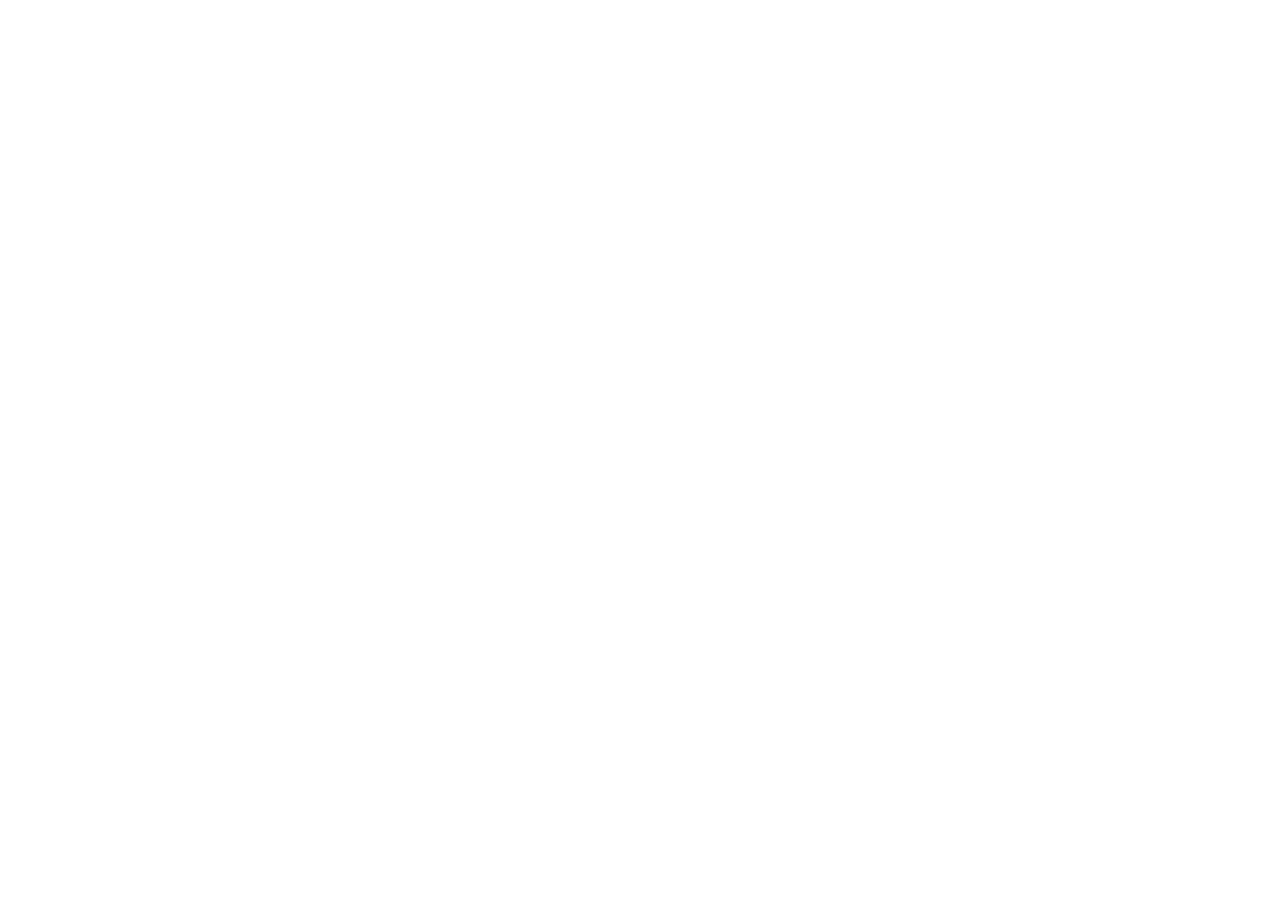
==== index.html @ 10852e16 "Agregando archivos iniciales" ====
<!DOCTYPE html>
<html lang="es">
<head>
    <meta charset="UTF-8">
    <meta name="viewport" content="width=device-width, initial-scale=1.0">
    <meta http-equiv="X-UA-Compatible" content="ie=edge">
    <title>Viajes Espaciales</title>
</head>
<body>
    
</body>
</html>
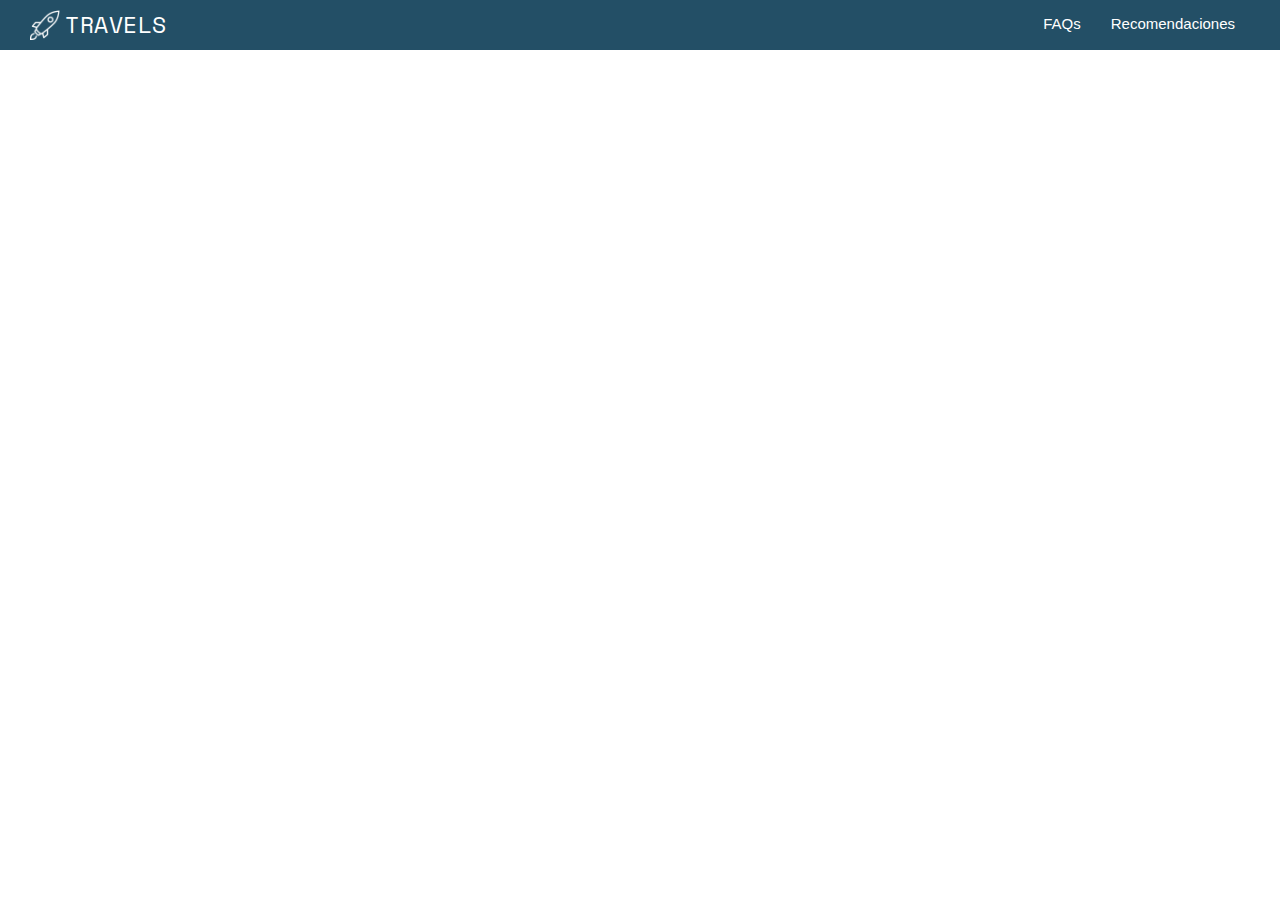
==== commit c905d888: "Agregando normalize y terminado navbar" ====
--- a/index.html
+++ b/index.html
@@ -4,9 +4,35 @@
     <meta charset="UTF-8">
     <meta name="viewport" content="width=device-width, initial-scale=1.0">
     <meta http-equiv="X-UA-Compatible" content="ie=edge">
-    <title>Viajes Espaciales</title>
+    <link href="https://fonts.googleapis.com/css?family=Space+Mono:400,700&display=swap" rel="stylesheet">
+    <title>TRAVELS | Viajes Espaciales</title>
+    <link rel="stylesheet" href="css/normalize.css">
+    <link rel="stylesheet" href="css/estilos.css">
 </head>
 <body>
-    
+    <nav>
+        <div class="nav_logo">
+            <img src="images/rocket.png" height="100px" alt="">
+            <span class="logo_text">TRAVELS</span>
+        </div>
+        <div class="nav_options">
+            <ul>
+                <li>FAQs</li>
+                <li>Recomendaciones</li>
+            </ul>
+        </div>
+    </nav>
+    <section class="hero">
+
+    </section>
+    <section class="benefits">
+
+    </section>
+    <section class="mentions">
+
+    </section>
+    <footer>
+        
+    </footer>
 </body>
 </html>--- a/css/estilos.css
+++ b/css/estilos.css
@@ -0,0 +1,64 @@
+/* 
+blue-color: rgb(35, 79, 102)
+font-family: Space Mono', monospace;
+
+*/
+
+:root{
+    --blue-color:rgb(35, 79, 102);
+    --font-Mont:'Space Mono', monospace;
+}
+
+body{
+    font-family: Arial, Helvetica, sans-serif;
+}
+
+nav{
+    background-color: var(--blue-color);
+    color: white;
+    display: flex;
+    justify-content: space-between;
+    align-items: center;
+    height: 50px;
+    font-size: 15px;
+    padding: 0 2em;
+}
+
+.nav_logo{
+    height: 60%;
+    display: flex;
+    align-items: center;
+    font-family: var(--font-Mont);
+    font-size: 1.5em;
+    font-weight: 400;
+    letter-spacing: .5px;
+}
+
+.logo_text{
+    margin-left: 5px;
+}
+
+.nav_logo img{
+    height: 100%;
+}
+
+.nav_options{
+    display: flex;
+    height: 100%;
+}
+
+.nav_options ul{
+    display: inherit;
+    list-style: none;
+    height: 100%;
+}
+
+.nav_options li{
+    margin: 0 15px;
+}
+
+.nav_options li:hover{
+    font-weight: 900;
+    cursor: pointer;
+    height: 100%;
+}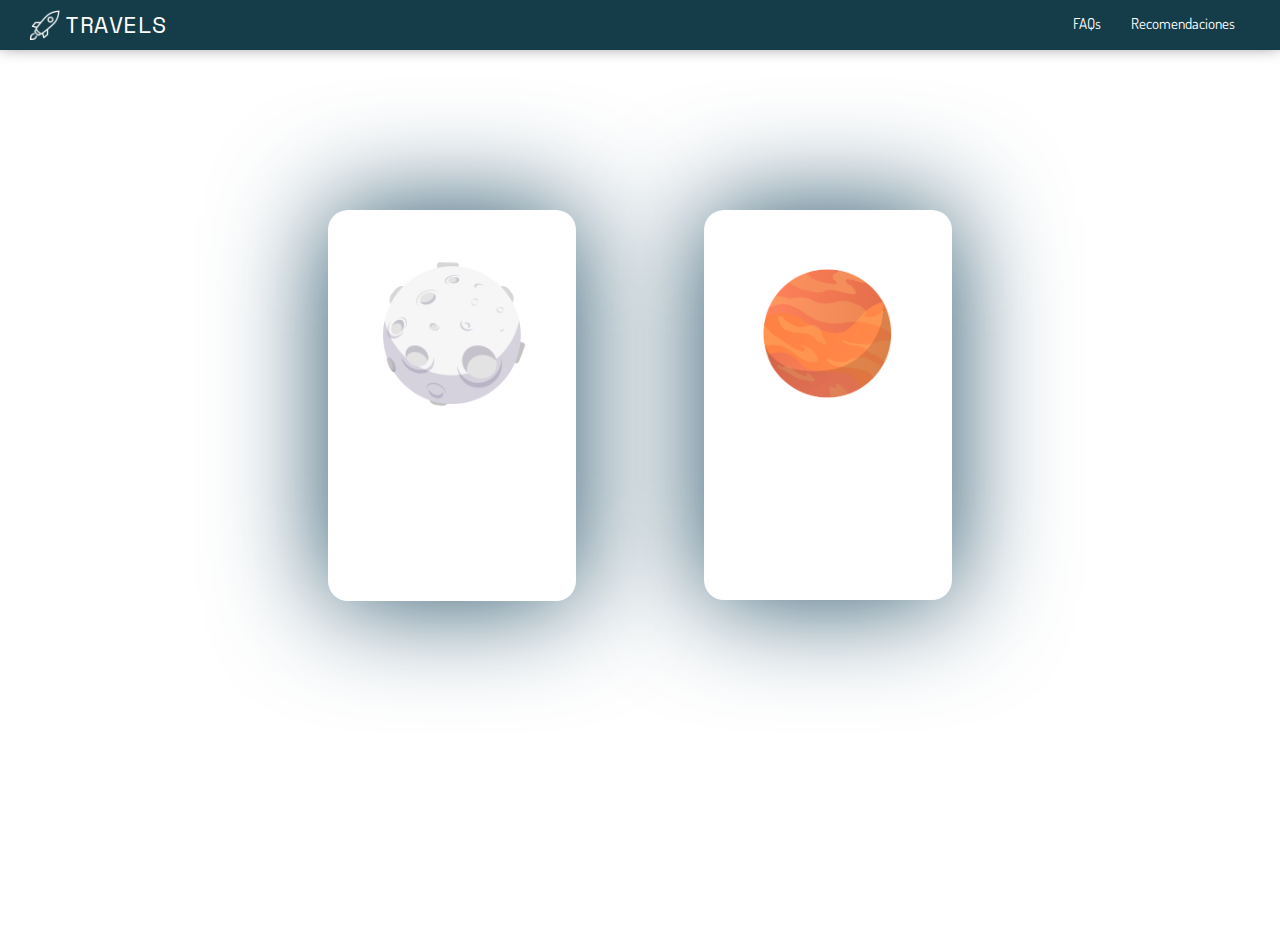
==== commit 8ace6f40: "Hero terminado" ====
--- a/index.html
+++ b/index.html
@@ -5,6 +5,7 @@
     <meta name="viewport" content="width=device-width, initial-scale=1.0">
     <meta http-equiv="X-UA-Compatible" content="ie=edge">
     <link href="https://fonts.googleapis.com/css?family=Space+Mono:400,700&display=swap" rel="stylesheet">
+    <link href="https://fonts.googleapis.com/css?family=Dosis:400,500,600&display=swap" rel="stylesheet">
     <title>TRAVELS | Viajes Espaciales</title>
     <link rel="stylesheet" href="css/normalize.css">
     <link rel="stylesheet" href="css/estilos.css">
@@ -23,7 +24,18 @@
         </div>
     </nav>
     <section class="hero">
-
+        <div class="container_hero">
+            <div class="travels_hero">
+                <img src="images/moon.png" alt="">
+                <h1>Viaje a la Luna</h1>
+                <p>El viaje lunatico es uno de los mas hermosos. Ve y admira la belleza de este satelite natural</p>
+            </div>
+            <div class="travels_hero">
+                <img src="images/planet.png" alt="">
+                <h1>Viaje a Marte</h1>
+                <p>El cuarto planeta del sistema solar es asombroso. Se dice que se alli viven marcianos verdes</p>
+            </div>
+        </div>
     </section>
     <section class="benefits">
 
--- a/css/estilos.css
+++ b/css/estilos.css
@@ -1,20 +1,24 @@
 /* 
-blue-color: rgb(35, 79, 102)
-font-family: Space Mono', monospace;
+Blumine-color: rgb(35, 79, 102)
+Blue Dianne-color:rgb(21, 61, 73);
+Font-family: Space Mono', monospace;
+Font-family: font-family: 'Dosis', sans-serif;
 
 */
 
 :root{
-    --blue-color:rgb(35, 79, 102);
+    --blumine-color:rgb(21, 61, 73);
+    --blueD-color:rgb(35, 79, 102);
     --font-Mont:'Space Mono', monospace;
+    --font-Dosis: 'Dosis', sans-serif;
 }
 
 body{
-    font-family: Arial, Helvetica, sans-serif;
+    font-family: var(--font-Dosis)
 }
 
 nav{
-    background-color: var(--blue-color);
+    background-color: var(--blumine-color);
     color: white;
     display: flex;
     justify-content: space-between;
@@ -22,6 +26,9 @@
     height: 50px;
     font-size: 15px;
     padding: 0 2em;
+    position: relative;
+    z-index: 2;  
+    box-shadow: 0 -10px 20px 1px black;
 }
 
 .nav_logo{
@@ -61,4 +68,52 @@
     font-weight: 900;
     cursor: pointer;
     height: 100%;
+}
+
+
+/* ---------------------------- HERO ------------------------------- */
+
+.hero{
+    height: 100vh;
+    position: relative;
+    /* background-color: var(--blueD-color); */
+    background-image: url(https://i.redd.it/s9aq5rg1yhcy.png);
+    background-size: 120%;
+    background-position: top center;
+    z-index: 1;
+}
+
+.container_hero{
+    height: 500px;
+    display: flex;
+    justify-content: center;
+}
+
+.travels_hero{
+    border-radius: 20px;
+    display: flex;
+    flex-direction: column;
+    align-items: center;
+    margin: auto 4em;
+    margin-top: 10em;
+    padding: 1.5em;
+    color: white;
+    background-color: rgba(255, 255, 255, .1);
+    max-width: 200px;
+    transition: .3s;
+    box-shadow: 0 0 7em 0 rgb(35, 79, 102);
+}
+
+.travels_hero:hover{
+    transform: scale(1.2);
+    cursor: pointer;
+}
+
+.travels_hero img{
+    max-width: 200px;
+}
+
+.travels_hero h1{
+    font-size: 1.4em;
+    align-self: flex-start;
 }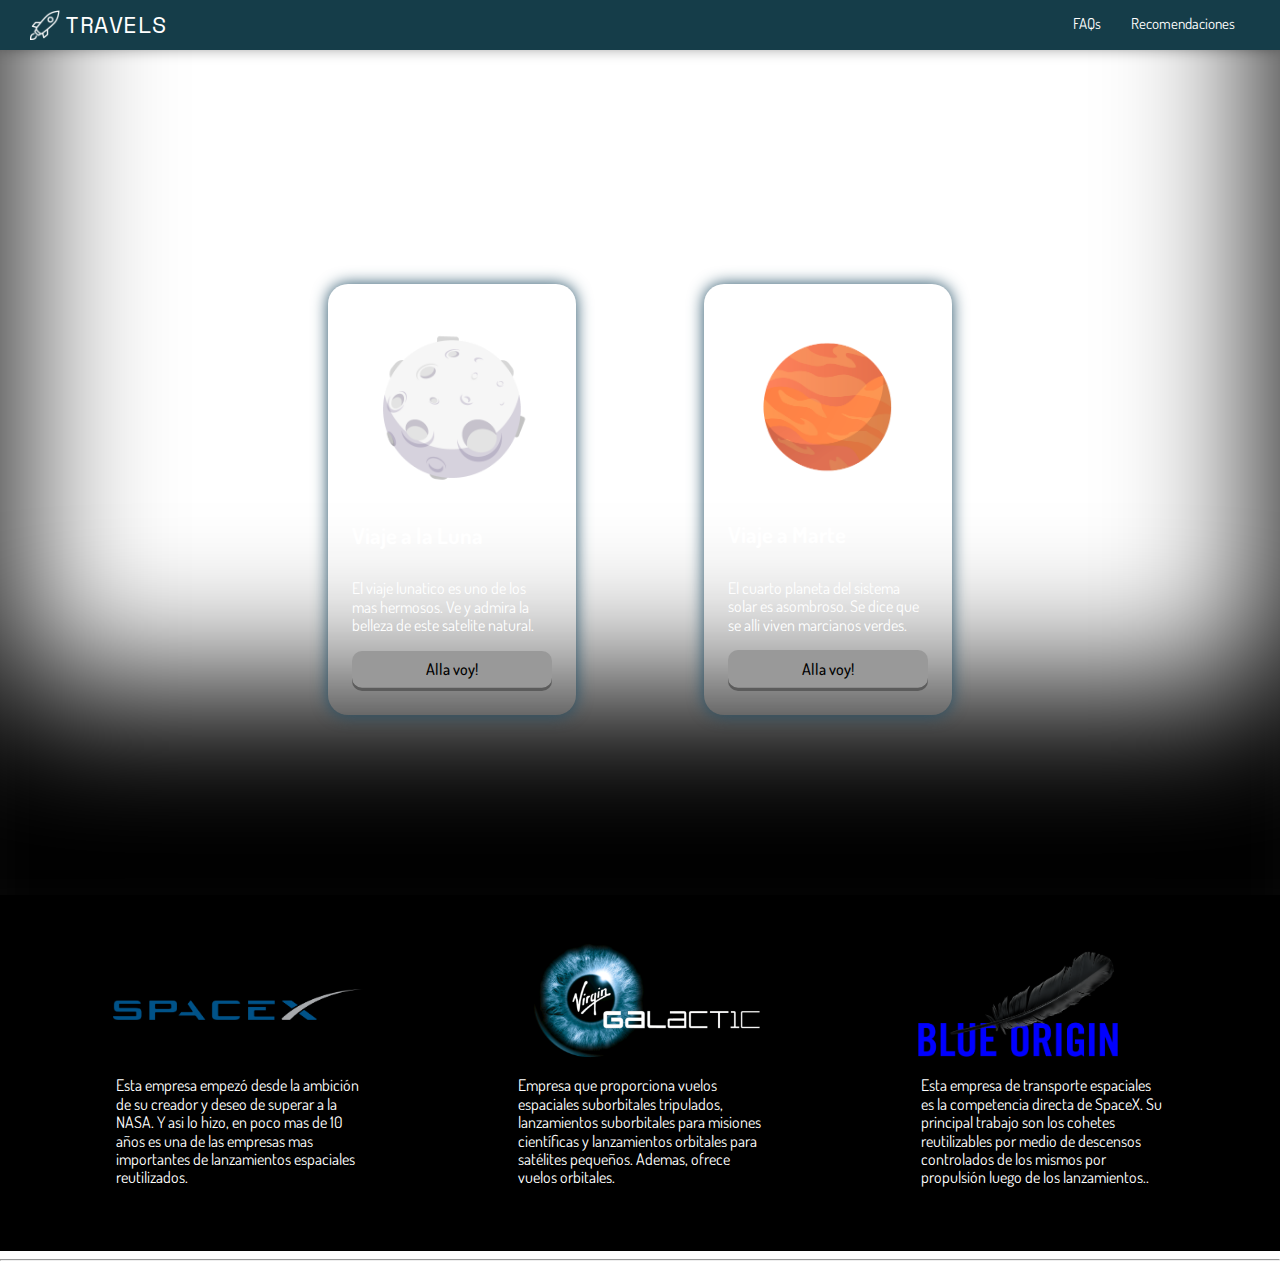
==== commit 3a0819b6: "Seccion de empresas terminada" ====
--- a/index.html
+++ b/index.html
@@ -24,24 +24,52 @@
         </div>
     </nav>
     <section class="hero">
+        <div class="hero_title">
+            <h1>
+                Los viajes en la tierra ya pasaron de moda. Ahora puedes viajar por el espacio.
+            </h1>
+        </div>
         <div class="container_hero">
             <div class="travels_hero">
                 <img src="images/moon.png" alt="">
                 <h1>Viaje a la Luna</h1>
-                <p>El viaje lunatico es uno de los mas hermosos. Ve y admira la belleza de este satelite natural</p>
+                <p>El viaje lunatico es uno de los mas hermosos. Ve y admira la belleza de este satelite natural.</p>
+                <button class="travels_button">Alla voy!</button>
             </div>
             <div class="travels_hero">
                 <img src="images/planet.png" alt="">
                 <h1>Viaje a Marte</h1>
-                <p>El cuarto planeta del sistema solar es asombroso. Se dice que se alli viven marcianos verdes</p>
+                <p>El cuarto planeta del sistema solar es asombroso. Se dice que se alli viven marcianos verdes.</p>
+                <button class="travels_button">Alla voy!</button>
             </div>
         </div>
     </section>
-    <section class="benefits">
-
+    <section class="companies">
+        <div class="company">
+            <div class="company_image">
+            	<img src="/images/SpaceX.png" alt="">
+            </div>
+            <p>Esta empresa empezó desde la ambición de su creador y deseo de superar a la NASA.
+                Y asi lo hizo, en poco mas de 10 años es una de las empresas mas importantes de lanzamientos espaciales reutilizados.</p>
+        </div>
+        <div class="company">
+            <div class="company_image">
+                <img src="/images/virginGalactic.png" alt="">
+            </div>
+            <p>Empresa que proporciona vuelos espaciales suborbitales tripulados, lanzamientos suborbitales para misiones científicas y lanzamientos 
+                orbitales para satélites pequeños. Ademas, ofrece vuelos orbitales.</p>
+        </div>
+        <div class="company">
+            <div class="company_image">
+                <img src="/images/blueorigin.png" alt="">
+            </div>
+            <p>Esta empresa de transporte espaciales es la competencia directa de SpaceX. Su principal trabajo son los cohetes reutilizables
+                por medio de descensos controlados de los mismos por propulsión luego de los lanzamientos..</p>
+        </div>
     </section>
+    <hr>
     <section class="mentions">
-
+        
     </section>
     <footer>
         
--- a/css/estilos.css
+++ b/css/estilos.css
@@ -74,17 +74,34 @@
 /* ---------------------------- HERO ------------------------------- */
 
 .hero{
-    height: 100vh;
+    height: auto;
     position: relative;
     /* background-color: var(--blueD-color); */
     background-image: url(https://i.redd.it/s9aq5rg1yhcy.png);
-    background-size: 120%;
+    background-size: auto 100%;
     background-position: top center;
     z-index: 1;
+    color: white;
+    display: flex;
+    align-items: center;
+    flex-direction: column;
+    box-shadow: inset 0 -200px 152px 10px black;
+}
+
+.hero_title{
+    padding-top: 5em;
+    width: 50%;
+}
+
+.hero_title h1{
+    margin: 0;
+    text-align: center;
+    font-weight: 400;
 }
 
 .container_hero{
-    height: 500px;
+    height: auto;
+    margin-bottom: 20vh;
     display: flex;
     justify-content: center;
 }
@@ -95,13 +112,13 @@
     flex-direction: column;
     align-items: center;
     margin: auto 4em;
-    margin-top: 10em;
+    margin-top: 5em;
     padding: 1.5em;
     color: white;
     background-color: rgba(255, 255, 255, .1);
     max-width: 200px;
     transition: .3s;
-    box-shadow: 0 0 7em 0 rgb(35, 79, 102);
+    box-shadow: 0 0 1em 0 rgb(35, 79, 102);
 }
 
 .travels_hero:hover{
@@ -116,4 +133,56 @@
 .travels_hero h1{
     font-size: 1.4em;
     align-self: flex-start;
-}+}
+
+.travels_button{
+    width: 100%;
+    border: none;
+    border-radius: 10px;
+    padding: .6em .8em .8em;
+    font-weight: 500;
+    background-color: #999;
+    cursor: pointer;
+    box-shadow: inset 0 -.2em rgba(0,0,0,.4);
+    outline: 0;
+}
+
+.travels_button:hover{
+    background-color: rgb(58, 98, 119);
+}
+
+/* ----------------------------BENEFITS------------------------ */
+
+.companies{
+    background: black;
+    display: flex;
+    justify-content: space-evenly;
+    flex-wrap: wrap;
+}
+
+.company{
+    width: 250px;
+    color: white;
+    margin: 40px;
+    font-size: 1em;
+}
+
+.company_image{
+    height: 50%;
+    display: flex;
+    align-items: center;
+}
+
+.company:nth-child(3) img{
+    width: 200px;
+}
+
+.company_image img{
+    width: 100%;
+}
+
+.company p{
+    margin: .2em;
+}
+
+/* ----------------------------MENTIONS------------------------ */
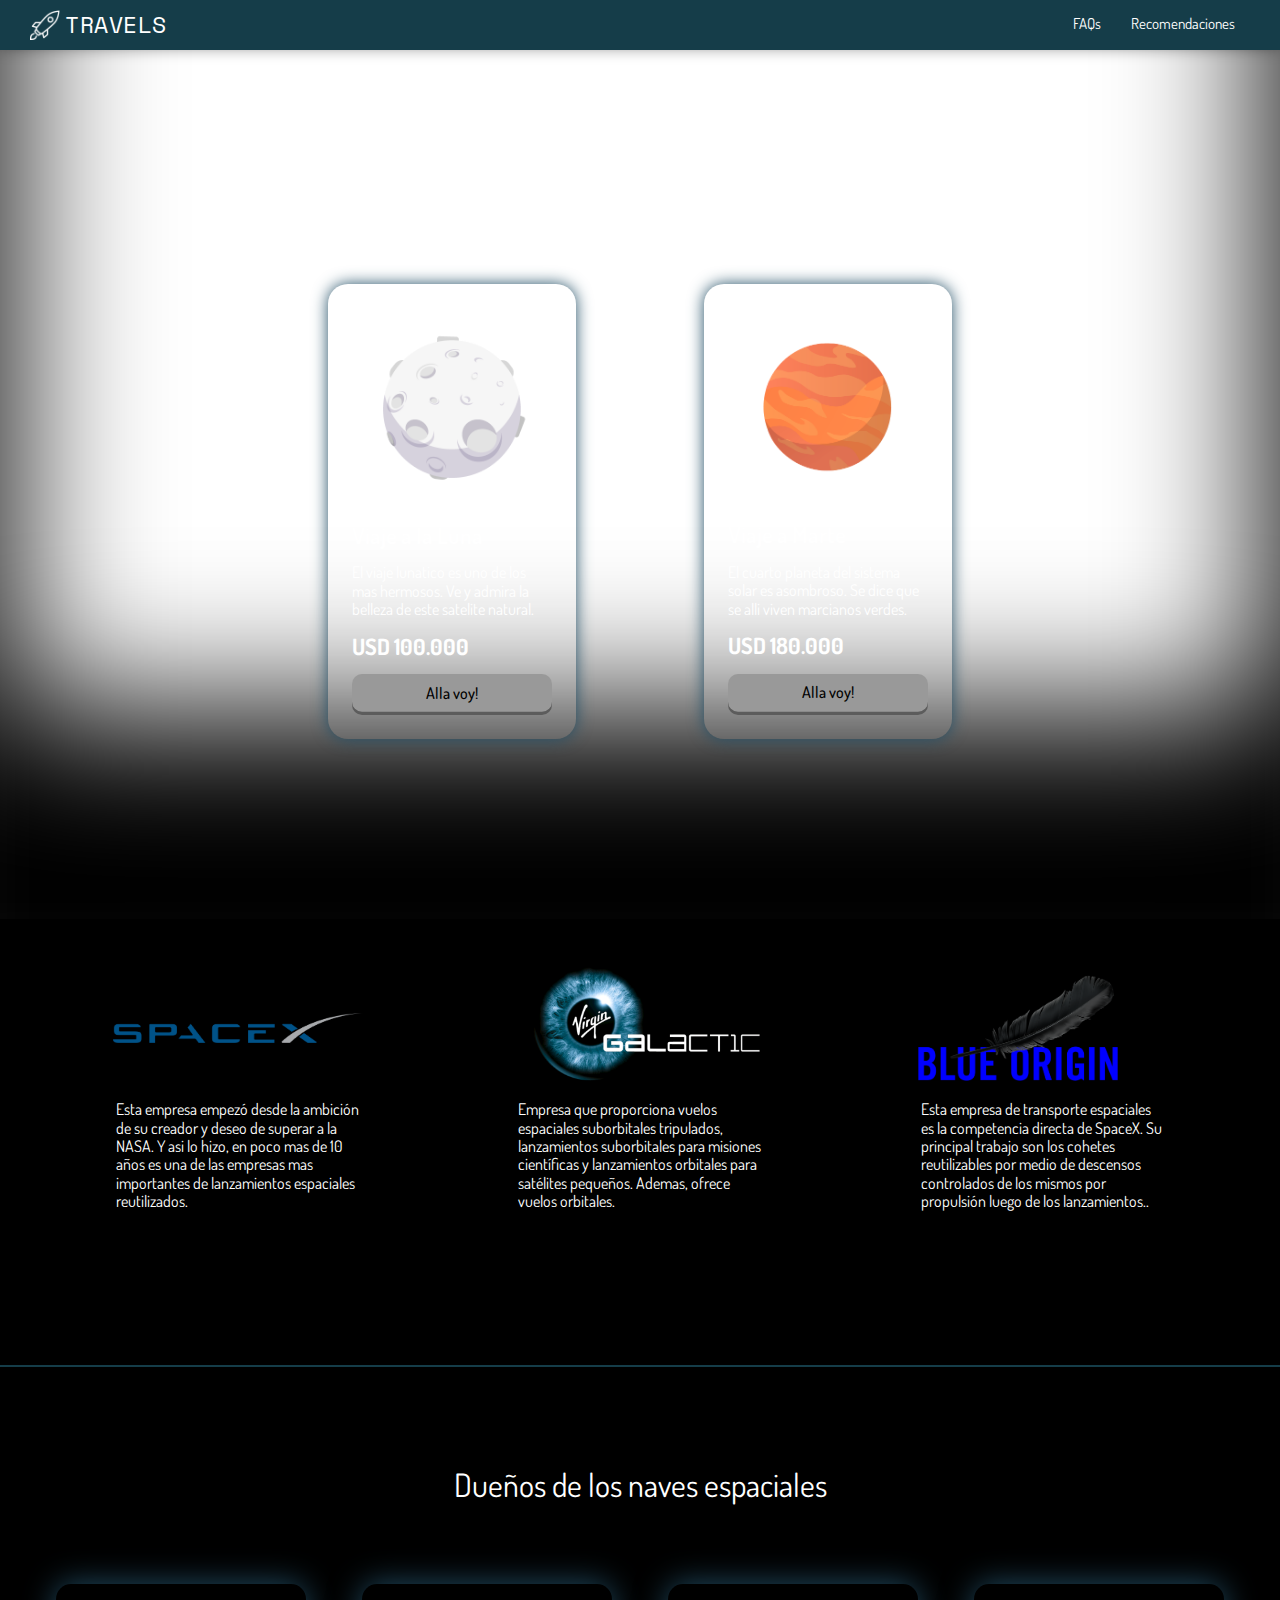
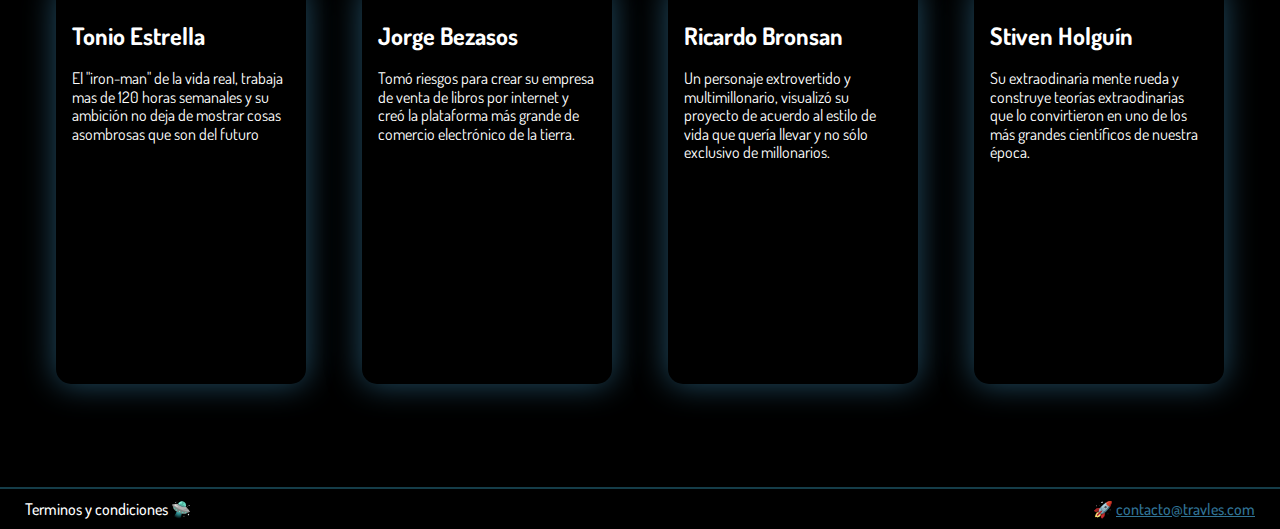
==== commit 867aca1a: "Agregando precios a viajes" ====
--- a/index.html
+++ b/index.html
@@ -34,12 +34,14 @@
                 <img src="images/moon.png" alt="">
                 <h1>Viaje a la Luna</h1>
                 <p>El viaje lunatico es uno de los mas hermosos. Ve y admira la belleza de este satelite natural.</p>
+                <h1>USD 100.000</h1>
                 <button class="travels_button">Alla voy!</button>
             </div>
             <div class="travels_hero">
                 <img src="images/planet.png" alt="">
                 <h1>Viaje a Marte</h1>
                 <p>El cuarto planeta del sistema solar es asombroso. Se dice que se alli viven marcianos verdes.</p>
+                <h1>USD 180.000</h1>
                 <button class="travels_button">Alla voy!</button>
             </div>
         </div>
@@ -68,11 +70,43 @@
         </div>
     </section>
     <hr>
-    <section class="mentions">
-        
+    <section class="owners">
+        <h1 class="owners_title">Dueños de los naves espaciales</h1>
+        <div class="container_owners">
+            <div class="owner">
+                <img src="images/elon.png" alt="">
+                <div class="owner_text">
+                    <h2>Tonio Estrella</h2>
+                    <p>El "iron-man" de la vida real, trabaja mas de 120 horas semanales y su ambición no deja de mostrar cosas asombrosas que son del futuro</p>
+                </div>
+            </div>
+            <div class="owner">
+                <img src="images/bezos.png" alt="">
+                <div class="owner_text">
+                    <h2>Jorge Bezasos</h2>
+                    <p>Tomó riesgos para crear su empresa de venta de libros por internet y creó la plataforma más grande de comercio electrónico de la tierra.</p>
+                </div>
+            </div>
+            <div class="owner">
+                <img src="images/branson.png" alt="">
+                <div class="owner_text">
+                    <h2>Ricardo Bronsan</h2>
+                    <p>Un personaje extrovertido y multimillonario, visualizó su proyecto de acuerdo al estilo de vida que quería llevar y no sólo exclusivo de millonarios.</p>
+                </div>
+            </div>
+            <div class="owner">
+                <img src="images/sh.png" alt="">
+                <div class="owner_text">
+                    <h2>Stiven Holguín</h2>
+                    <p>Su extraodinaria mente rueda y construye teorías extraodinarias que lo convirtieron en uno de los más grandes científicos de nuestra época.</p>
+                </div>
+            </div>
+        </div>
     </section>
+    <hr>
     <footer>
-        
+        <p>Terminos y condiciones ️️️🛸️️️</p>
+        <p>🚀 <a href="mailto:contacto@travles.com"> contacto@travles.com</a></p>
     </footer>
 </body>
 </html>--- a/css/estilos.css
+++ b/css/estilos.css
@@ -15,6 +15,11 @@
 
 body{
     font-family: var(--font-Dosis)
+}
+
+hr{
+    border: 1px solid var(--blumine-color);
+    margin: 0;
 }
 
 nav{
@@ -118,7 +123,7 @@
     background-color: rgba(255, 255, 255, .1);
     max-width: 200px;
     transition: .3s;
-    box-shadow: 0 0 1em 0 rgb(35, 79, 102);
+    box-shadow: 0 0 1em 0 var(--blueD-color);
 }
 
 .travels_hero:hover{
@@ -133,6 +138,10 @@
 .travels_hero h1{
     font-size: 1.4em;
     align-self: flex-start;
+}
+
+.travels_hero p{
+    margin: 0;
 }
 
 .travels_button{
@@ -158,6 +167,7 @@
     display: flex;
     justify-content: space-evenly;
     flex-wrap: wrap;
+    padding-bottom: 10vh;
 }
 
 .company{
@@ -186,3 +196,65 @@
 }
 
 /* ----------------------------MENTIONS------------------------ */
+
+.owners{
+    height: 700px;
+    background-color: black;
+    color: white;
+    padding-top: 20px;
+}
+
+.owners_title{
+    text-align: center;
+    margin: 0;
+    padding: 2.5em;
+    font-weight: 400;
+}
+
+.container_owners{
+    display: flex;
+    justify-content: space-evenly;
+    align-items: center;
+}
+
+.owner{
+    max-width: 250px;
+    height: 400px;
+    border-radius: 15px;
+    overflow: hidden;
+    box-shadow: 0 0 2em 0 var(--blueD-color);
+}
+
+.owner img{
+    width: 100%;
+}
+
+.owner_text{
+    padding: 0 1em;
+}
+
+
+footer{
+    display: flex;
+    justify-content: space-between;
+    align-items: center;
+    font-size: 1em;
+    background-color: black;
+    color: white;
+    padding: 0 25px;
+    font-weight: 500;
+    height: 40px;
+}
+
+footer p{
+    margin: 0;
+}
+
+footer p:hover{
+    cursor: pointer;
+}
+
+footer a{
+    display: inline-block;
+    color: rgb(49, 116, 151);
+}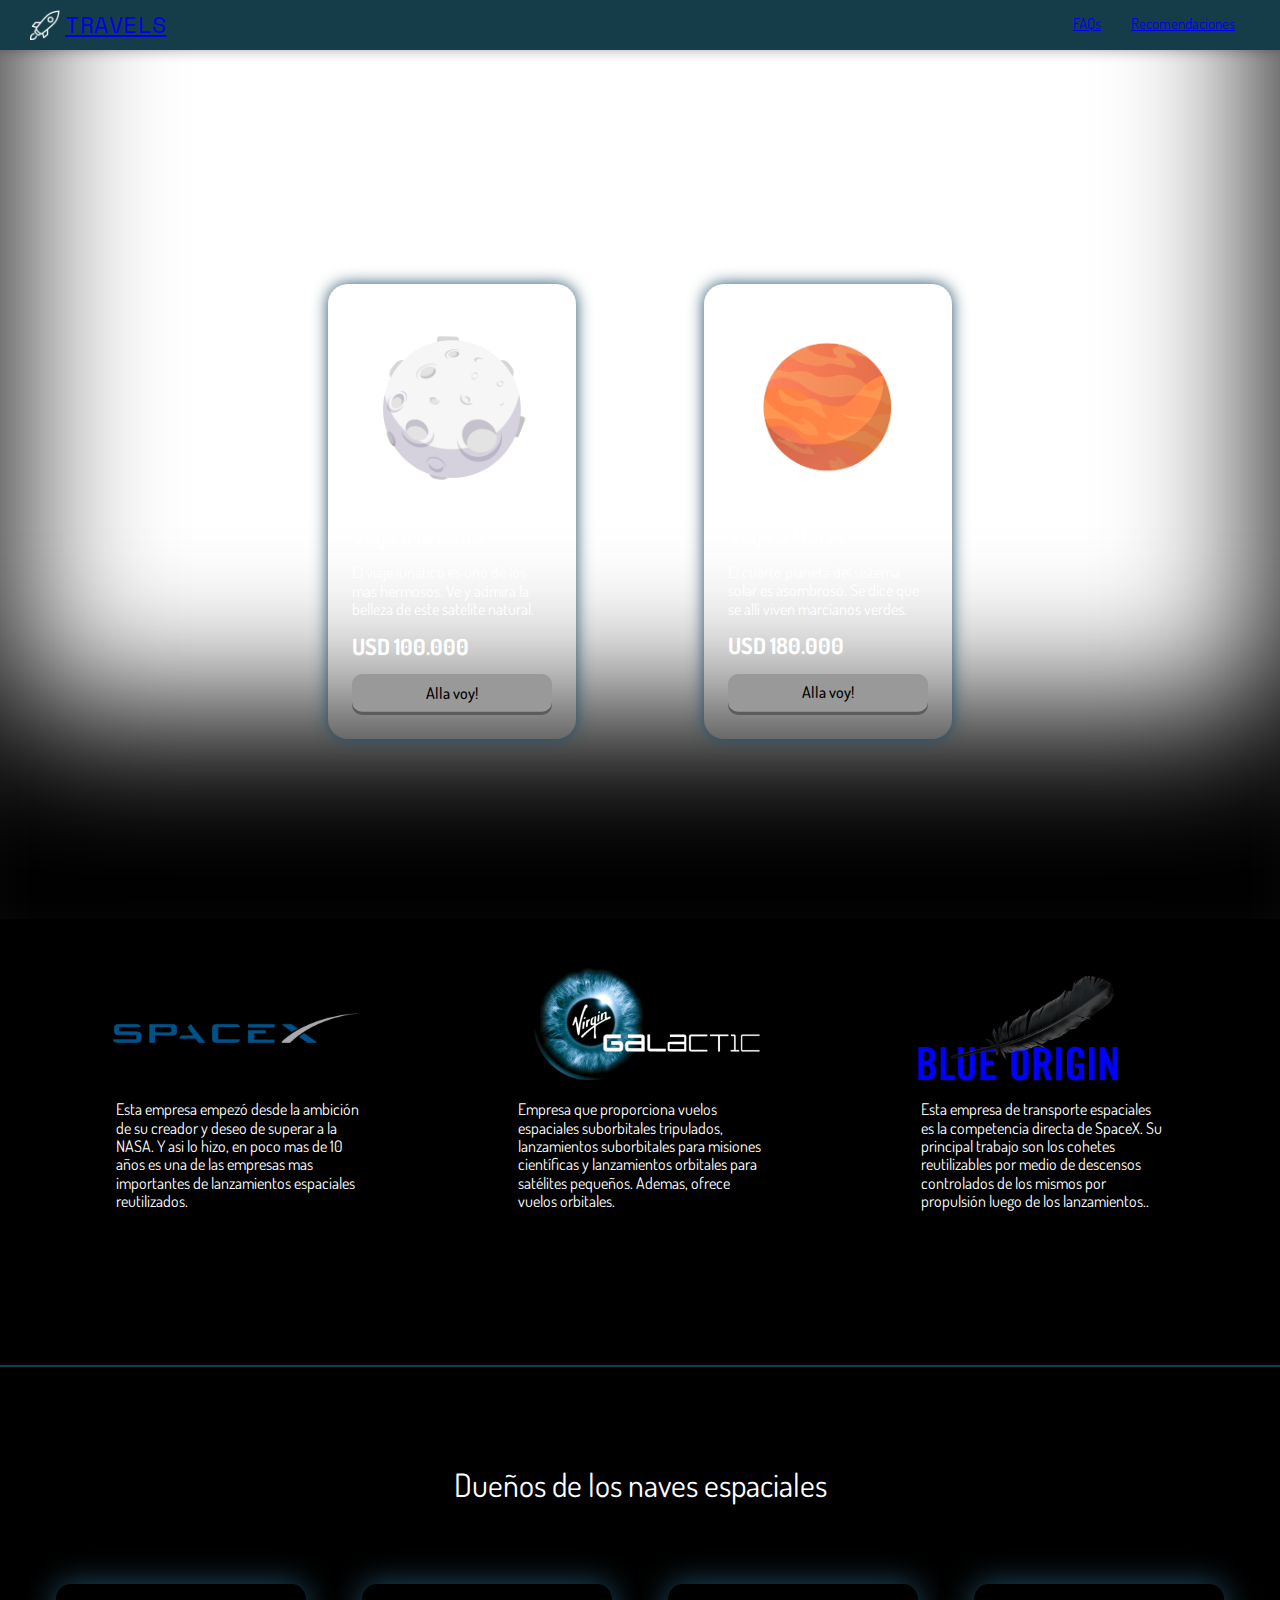
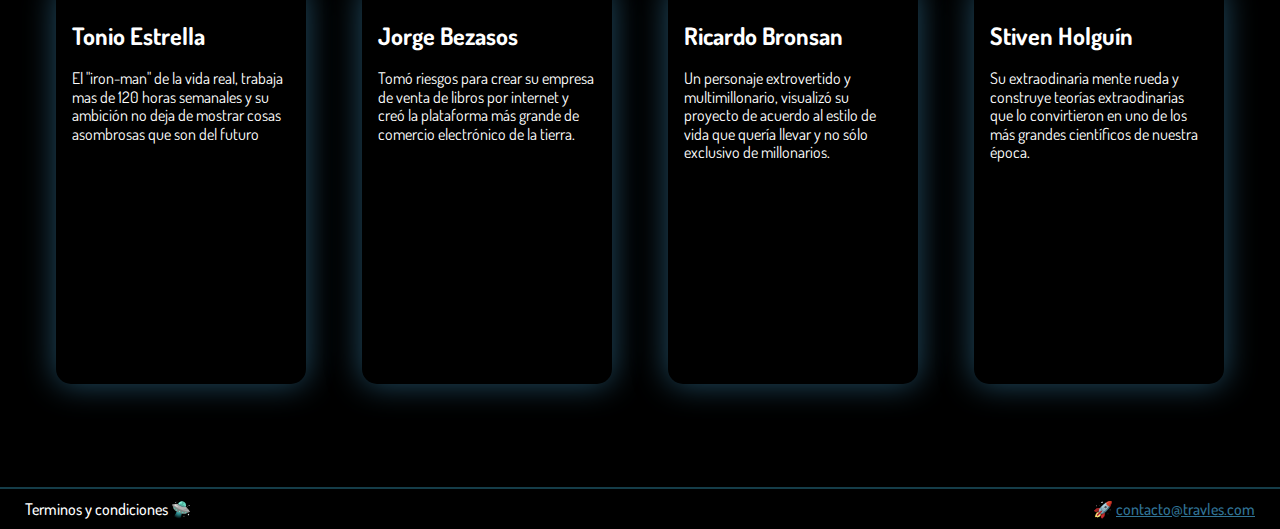
==== commit cccbef1c: "Arreglando src images" ====
--- a/index.html
+++ b/index.html
@@ -14,12 +14,12 @@
     <nav>
         <div class="nav_logo">
             <img src="images/rocket.png" height="100px" alt="">
-            <span class="logo_text">TRAVELS</span>
+            <a href="index.html" class="logo_text">TRAVELS</a>            
         </div>
         <div class="nav_options">
             <ul>
-                <li>FAQs</li>
-                <li>Recomendaciones</li>
+                <li><a href="faqs.html">FAQs</a></li>
+                <li><a href="recommendations.html">Recomendaciones</a></li>
             </ul>
         </div>
     </nav>
@@ -31,14 +31,14 @@
         </div>
         <div class="container_hero">
             <div class="travels_hero">
-                <img src="images/moon.png" alt="">
+                <img src="./images/moon.png" alt="">
                 <h1>Viaje a la Luna</h1>
                 <p>El viaje lunatico es uno de los mas hermosos. Ve y admira la belleza de este satelite natural.</p>
                 <h1>USD 100.000</h1>
                 <button class="travels_button">Alla voy!</button>
             </div>
             <div class="travels_hero">
-                <img src="images/planet.png" alt="">
+                <img src="./images/planet.png" alt="">
                 <h1>Viaje a Marte</h1>
                 <p>El cuarto planeta del sistema solar es asombroso. Se dice que se alli viven marcianos verdes.</p>
                 <h1>USD 180.000</h1>
@@ -49,21 +49,21 @@
     <section class="companies">
         <div class="company">
             <div class="company_image">
-            	<img src="/images/SpaceX.png" alt="">
+            	<img src="./images/SpaceX.png" alt="">
             </div>
             <p>Esta empresa empezó desde la ambición de su creador y deseo de superar a la NASA.
                 Y asi lo hizo, en poco mas de 10 años es una de las empresas mas importantes de lanzamientos espaciales reutilizados.</p>
         </div>
         <div class="company">
             <div class="company_image">
-                <img src="/images/virginGalactic.png" alt="">
+                <img src="./images/virginGalactic.png" alt="">
             </div>
             <p>Empresa que proporciona vuelos espaciales suborbitales tripulados, lanzamientos suborbitales para misiones científicas y lanzamientos 
                 orbitales para satélites pequeños. Ademas, ofrece vuelos orbitales.</p>
         </div>
         <div class="company">
             <div class="company_image">
-                <img src="/images/blueorigin.png" alt="">
+                <img src="./images/blueorigin.png" alt="">
             </div>
             <p>Esta empresa de transporte espaciales es la competencia directa de SpaceX. Su principal trabajo son los cohetes reutilizables
                 por medio de descensos controlados de los mismos por propulsión luego de los lanzamientos..</p>
@@ -74,28 +74,28 @@
         <h1 class="owners_title">Dueños de los naves espaciales</h1>
         <div class="container_owners">
             <div class="owner">
-                <img src="images/elon.png" alt="">
+                <img src="./images/elon.png" alt="">
                 <div class="owner_text">
                     <h2>Tonio Estrella</h2>
                     <p>El "iron-man" de la vida real, trabaja mas de 120 horas semanales y su ambición no deja de mostrar cosas asombrosas que son del futuro</p>
                 </div>
             </div>
             <div class="owner">
-                <img src="images/bezos.png" alt="">
+                <img src="./images/bezos.png" alt="">
                 <div class="owner_text">
                     <h2>Jorge Bezasos</h2>
                     <p>Tomó riesgos para crear su empresa de venta de libros por internet y creó la plataforma más grande de comercio electrónico de la tierra.</p>
                 </div>
             </div>
             <div class="owner">
-                <img src="images/branson.png" alt="">
+                <img src="./images/branson.png" alt="">
                 <div class="owner_text">
                     <h2>Ricardo Bronsan</h2>
                     <p>Un personaje extrovertido y multimillonario, visualizó su proyecto de acuerdo al estilo de vida que quería llevar y no sólo exclusivo de millonarios.</p>
                 </div>
             </div>
             <div class="owner">
-                <img src="images/sh.png" alt="">
+                <img src="./images/sh.png" alt="">
                 <div class="owner_text">
                     <h2>Stiven Holguín</h2>
                     <p>Su extraodinaria mente rueda y construye teorías extraodinarias que lo convirtieron en uno de los más grandes científicos de nuestra época.</p>
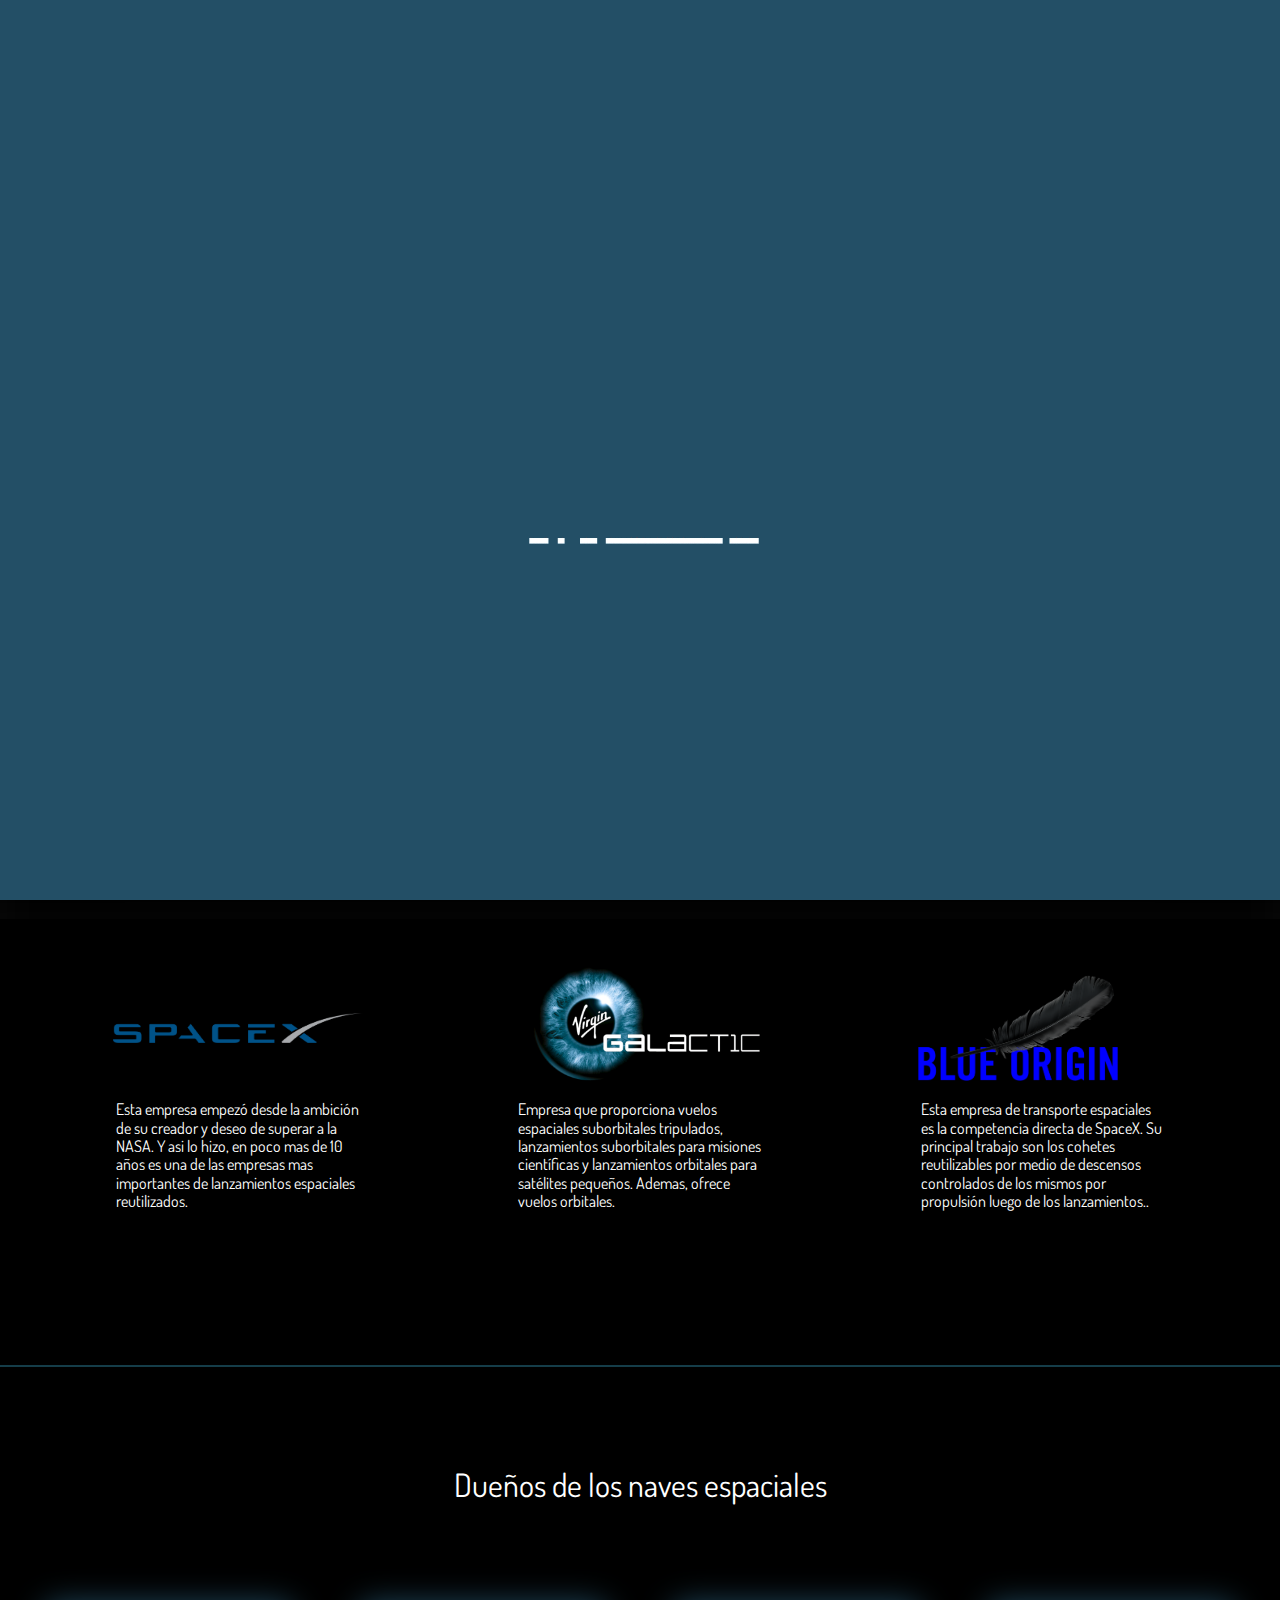
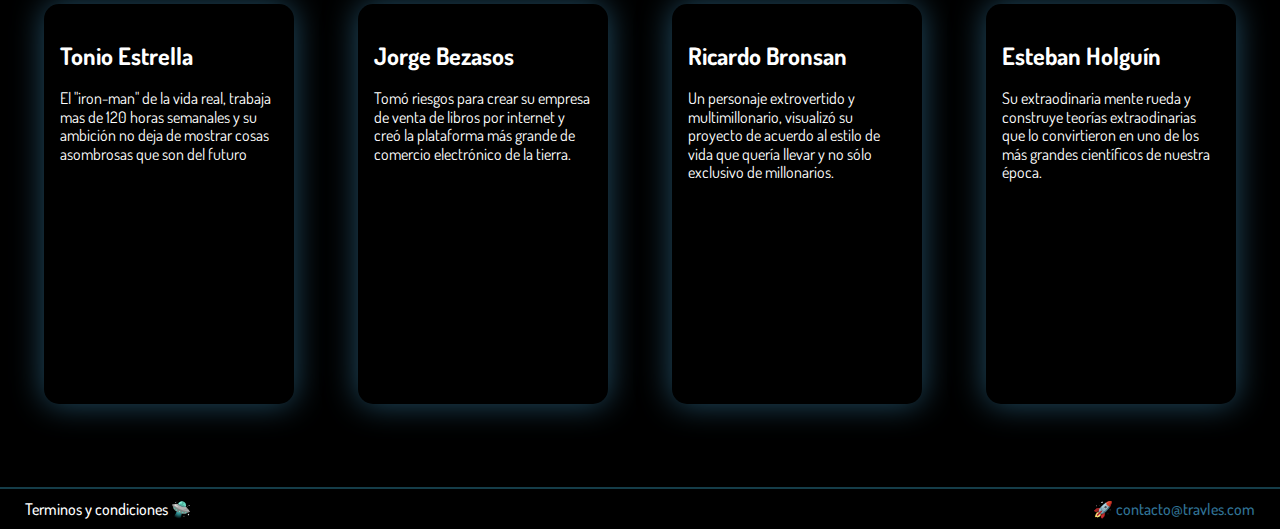
==== commit afed1b81: "Responsive casi listo" ====
--- a/index.html
+++ b/index.html
@@ -4,13 +4,19 @@
     <meta charset="UTF-8">
     <meta name="viewport" content="width=device-width, initial-scale=1.0">
     <meta http-equiv="X-UA-Compatible" content="ie=edge">
+    <script src="https://kit.fontawesome.com/de90cd1ea7.js"></script>
     <link href="https://fonts.googleapis.com/css?family=Space+Mono:400,700&display=swap" rel="stylesheet">
     <link href="https://fonts.googleapis.com/css?family=Dosis:400,500,600&display=swap" rel="stylesheet">
     <title>TRAVELS | Viajes Espaciales</title>
     <link rel="stylesheet" href="css/normalize.css">
     <link rel="stylesheet" href="css/estilos.css">
 </head>
-<body>
+<body class="hidden">
+    <div class="animation-load" id="animation-load">
+        <img src="images/rocket.gif" alt="" height="400px">
+    </div>
+
+    <i class="fas fa-bars burger-button"></i>
     <nav>
         <div class="nav_logo">
             <img src="images/rocket.png" height="100px" alt="">
@@ -97,7 +103,7 @@
             <div class="owner">
                 <img src="./images/sh.png" alt="">
                 <div class="owner_text">
-                    <h2>Stiven Holguín</h2>
+                    <h2>Esteban Holguín</h2>
                     <p>Su extraodinaria mente rueda y construye teorías extraodinarias que lo convirtieron en uno de los más grandes científicos de nuestra época.</p>
                 </div>
             </div>
@@ -105,8 +111,11 @@
     </section>
     <hr>
     <footer>
-        <p>Terminos y condiciones ️️️🛸️️️</p>
-        <p>🚀 <a href="mailto:contacto@travles.com"> contacto@travles.com</a></p>
+        <a href="./conditions.html">Terminos y condiciones ️️️🛸️️️</a>
+        <p>🚀 <a href="mailto:contacto@travles.com" class="email"> contacto@travles.com</a></p>
     </footer>
+
+    <script src="js/onload.js"></script>
+    <script src="/js/index.js"></script>
 </body>
 </html>--- a/css/estilos.css
+++ b/css/estilos.css
@@ -48,6 +48,8 @@
 
 .logo_text{
     margin-left: 5px;
+    color: white;
+    text-decoration: none;
 }
 
 .nav_logo img{
@@ -63,16 +65,26 @@
     display: inherit;
     list-style: none;
     height: 100%;
+    margin: 0;
 }
 
 .nav_options li{
     margin: 0 15px;
+    display: flex;
+}
+
+.nav_options a{
+    height: 100%;
+    line-height: 50px;
+    color: white;
+    text-decoration: none;
 }
 
 .nav_options li:hover{
     font-weight: 900;
     cursor: pointer;
     height: 100%;
+    text-decoration: underline;
 }
 
 
@@ -109,6 +121,7 @@
     margin-bottom: 20vh;
     display: flex;
     justify-content: center;
+    flex-wrap: wrap;
 }
 
 .travels_hero{
@@ -198,7 +211,7 @@
 /* ----------------------------MENTIONS------------------------ */
 
 .owners{
-    height: 700px;
+    min-height: 700px;
     background-color: black;
     color: white;
     padding-top: 20px;
@@ -215,6 +228,7 @@
     display: flex;
     justify-content: space-evenly;
     align-items: center;
+    flex-wrap: wrap;
 }
 
 .owner{
@@ -223,6 +237,7 @@
     border-radius: 15px;
     overflow: hidden;
     box-shadow: 0 0 2em 0 var(--blueD-color);
+    margin: 20px;
 }
 
 .owner img{
@@ -246,15 +261,131 @@
     height: 40px;
 }
 
-footer p{
-    margin: 0;
-}
-
-footer p:hover{
-    cursor: pointer;
+footer a{
+    margin: 0;
 }
 
 footer a{
     display: inline-block;
-    color: rgb(49, 116, 151);
+    color: white;
+    text-decoration: none;
+    outline: none;
+}
+
+footer .email{
+    color:rgb(49, 116, 151);
+}
+
+/* ----------------------- ANIMATION LOAD ---------------- */
+
+.hidden{
+    overflow: hidden;
+}
+
+.animation-load{
+    position: fixed;
+    z-index: 10;
+    left: 0;
+    right: 0;
+    top: 0;
+    bottom: 0;
+    background: var(--blueD-color);
+    display: flex;
+    justify-content: center;
+    align-items: center;
+}
+
+.fadeOut{
+    animation: fadeOut;
+    animation-duration: 2s;
+    animation-fill-mode: forwards;
+}
+
+@keyframes fadeOut{
+    from{
+        opacity: 1;
+    }
+    to{
+        opacity: 0;
+    }
+}
+
+
+/* ----------------------- RESPONSIVE ---------------- */
+
+@media screen and (max-width: 1023px){
+
+    
+}
+
+@media screen and (max-width: 767px){
+    nav{
+        display: flex;
+        width: 100%;
+        position: fixed;
+        z-index: 6;
+        align-items: center;
+        top: 0;
+    }
+    .nav_options {
+        position: fixed;
+        background: rgba(21, 61, 73, .9);
+        display: block;
+        font-size: 20px;
+        font-weight: 600;
+        height: auto;  
+        z-index: 5;
+        top:-100px;
+        right: -100vw;
+        border-radius: 0 0 0 20px;
+        border-top: none;
+        width: 40%;
+        transition: .3s;
+    }
+    .is-active{
+        right: -1px;
+        top: 49px;
+    }
+    .nav_options ul{
+        display: block;
+        padding: 0;
+    }
+    .nav_options li{
+        display: block;
+        padding: 10px;
+        margin: 0;
+        width: 100%;
+    }
+    .nav_options li:first-child{
+        border-bottom: 1px solid white;
+    }
+    .nav_options a{
+        display: flex;
+        width: 100%;
+        justify-content: center
+    }
+    .hero{
+        background-position: top left;
+    }
+    .burger-button.fas{
+        display: block;
+    }
+    
+}
+
+/* ----------------------- HAMBURGUER BUTTON ---------------- */
+.burger-button{
+    display: none;
+    height: 30px;
+    width: 30px;
+    position: fixed;
+    z-index: 10;
+    top: 10px;
+    right: 30px;
+    color: white;
+    line-height: 30px;
+    font-size: 20px;
+    text-align: center;
+    border: 1px solid white;
+    border-radius: 10px;
 }